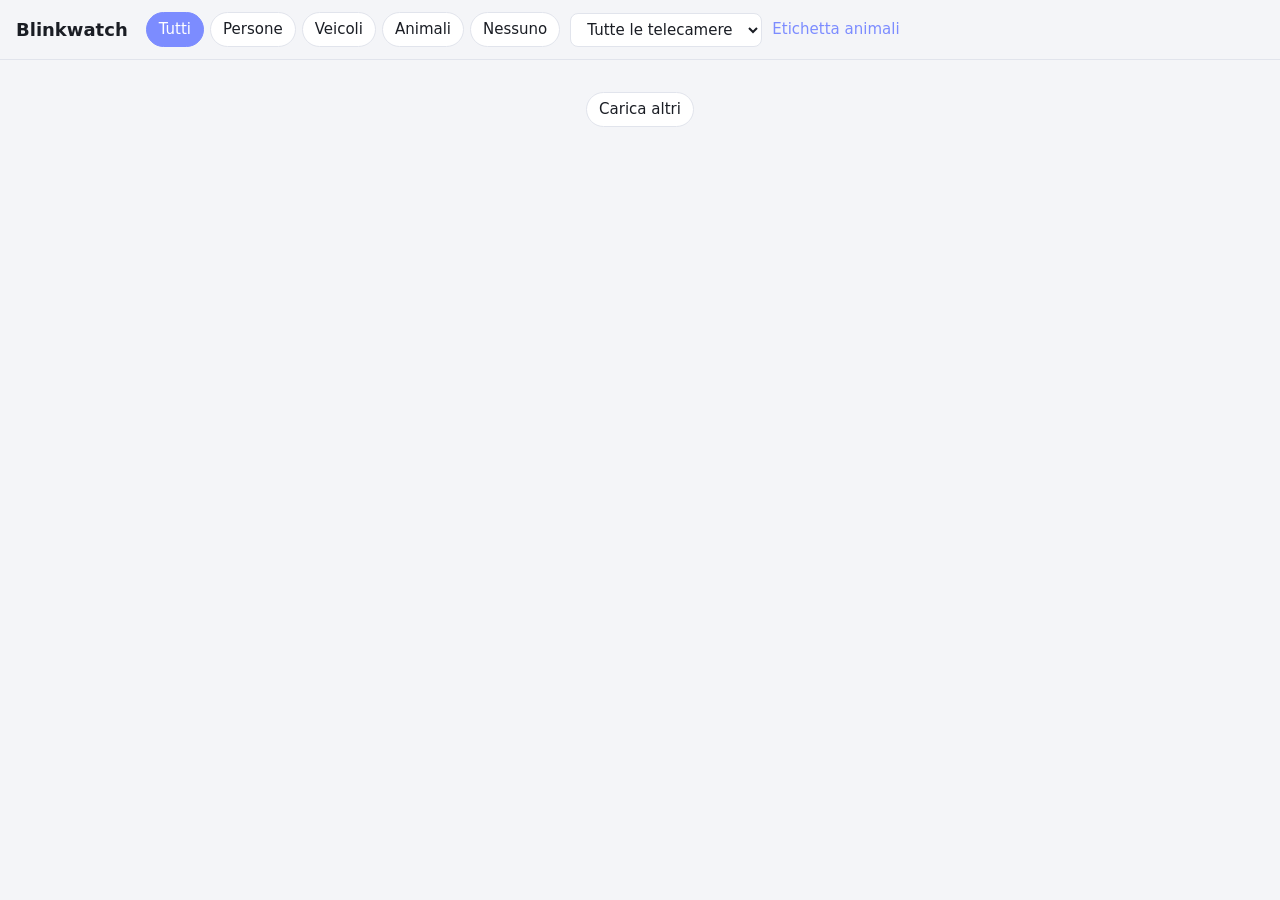
==== blinkwatch/index.html @ c50832ca "Classificazione automatica clip Blink con riconoscimento persone e gatti **Problemi risolti:** - Le " ====
<!doctype html>
<html lang="it">
<head>
<meta charset="utf-8">
<meta name="viewport" content="width=device-width, initial-scale=1">
<title>Blinkwatch</title>
<style>
  :root { --bg:#0f1115; --card:#181b22; --text:#e8eaf0; --muted:#8b92a3; --line:#262a34;
          --persona:#e5484d; --veicolo:#3e8cf4; --animale:#30a46c; --none:#555c6b; --accent:#7c8cff; }
  @media (prefers-color-scheme: light) {
    :root { --bg:#f4f5f8; --card:#fff; --text:#1a1d24; --muted:#697085; --line:#e1e4ec; }
  }
  * { box-sizing:border-box; }
  body { margin:0; background:var(--bg); color:var(--text); font:15px/1.4 system-ui,sans-serif; }
  header { position:sticky; top:0; z-index:5; background:var(--bg); border-bottom:1px solid var(--line);
           padding:12px 16px; display:flex; flex-wrap:wrap; gap:10px; align-items:center; }
  h1 { font-size:18px; margin:0 8px 0 0; }
  .chips { display:flex; flex-wrap:wrap; gap:6px; }
  button.chip, select { background:var(--card); color:var(--text); border:1px solid var(--line);
           border-radius:999px; padding:6px 12px; font:inherit; cursor:pointer; }
  button.chip.active { background:var(--accent); border-color:var(--accent); color:#fff; }
  select { border-radius:8px; }
  #stat { color:var(--muted); margin-left:auto; font-size:13px; }
  main { display:grid; grid-template-columns:repeat(auto-fill,minmax(300px,1fr)); gap:14px; padding:16px; }
  .card { background:var(--card); border:1px solid var(--line); border-radius:12px; overflow:hidden; }
  video, .thumb { width:100%; display:block; background:#000; aspect-ratio:16/9; }
  .thumb { object-fit:cover; }
  .gone { color:var(--muted); font-size:12px; }
  .meta { padding:10px 12px; display:flex; flex-direction:column; gap:6px; }
  .row { display:flex; justify-content:space-between; gap:8px; font-size:13px; color:var(--muted); }
  .cam { color:var(--text); font-weight:600; }
  .badges { display:flex; flex-wrap:wrap; gap:6px; }
  .badge { font-size:12px; font-weight:600; color:#fff; border-radius:6px; padding:2px 8px; }
  .badge.persona { background:var(--persona); } .badge.veicolo { background:var(--veicolo); }
  .badge.animale { background:var(--animale); } .badge.none { background:var(--none); }
  .badge.error, .badge.downloaded { background:#b7791f; }
  #more { display:block; margin:0 auto 32px; }
  #empty { text-align:center; color:var(--muted); padding:48px 16px; }
  @media (max-width:520px) { header { padding:10px 12px; } main { padding:12px; grid-template-columns:1fr; } }
</style>
</head>
<body>
<header>
  <h1>Blinkwatch</h1>
  <div class="chips" id="cats"></div>
  <select id="cam"><option value="">Tutte le telecamere</option></select>
  <a href="/label" style="color:var(--accent);text-decoration:none">Etichetta animali</a>
  <span id="stat"></span>
</header>
<main id="grid"></main>
<div id="empty" hidden>Nessun evento con questi filtri.</div>
<button class="chip" id="more" hidden>Carica altri</button>
<script>
const CATS = [["", "Tutti"], ["persona", "Persone"], ["veicolo", "Veicoli"], ["animale", "Animali"], ["nessuna", "Nessuno"]];
let category = "", camera = "", before = "", loading = false;
const $ = id => document.getElementById(id);

CATS.forEach(([val, label]) => {
  const b = document.createElement("button");
  b.className = "chip" + (val === category ? " active" : ""); b.textContent = label;
  b.onclick = () => { category = val; document.querySelectorAll("#cats .chip").forEach(c => c.classList.toggle("active", c === b)); reset(); };
  $("cats").appendChild(b);
});
$("cam").onchange = e => { camera = e.target.value; reset(); };
$("more").onclick = () => load();

function reset() { $("grid").innerHTML = ""; before = ""; load(); }

function fmt(iso) {
  return new Date(iso).toLocaleString("it-IT", { day:"2-digit", month:"short", hour:"2-digit", minute:"2-digit", second:"2-digit" });
}

function card(e) {
  const el = document.createElement("div"); el.className = "card";
  const badges = e.categories.length
    ? e.categories.map(c => `<span class="badge ${c}">${c}</span>`).join("")
    : `<span class="badge ${e.status === "classified" ? "none" : e.status}">${e.status === "classified" ? "nessuno" : e.status}</span>`;
  const det = Object.entries(e.details).map(([k, v]) => `${k} ${Math.round(v * 100)}%`).join(" · ");
  const id = encodeURIComponent(e.id);
  const media = e.has_video
    ? `<video controls preload="none" poster="/thumb/${id}" src="/video/${id}"></video>`
    : `<img class="thumb" loading="lazy" alt="" src="/thumb/${id}" onerror="this.style.visibility='hidden'">`;
  el.innerHTML = `${media}
    <div class="meta"><div class="row"><span class="cam"></span><span>${fmt(e.created_at)}</span></div>
    <div class="badges">${badges}</div><div class="row"><span>${det}</span>${e.has_video ? "" : '<span class="gone">video eliminato</span>'}</div></div>`;
  el.querySelector(".cam").textContent = e.camera;
  return el;
}

async function load() {
  if (loading) return; loading = true;
  const q = new URLSearchParams({ category, camera, before, limit: 30 });
  const data = await (await fetch("/api/events?" + q)).json();
  if (!$("cam").dataset.filled || $("cam").options.length - 1 !== data.cameras.length) {
    const cur = $("cam").value;
    $("cam").innerHTML = '<option value="">Tutte le telecamere</option>' +
      data.cameras.map(c => `<option value="${c.replace(/"/g, "&quot;")}">${c.trim()}</option>`).join("");
    $("cam").value = cur; $("cam").dataset.filled = 1;
  }
  data.events.forEach(e => $("grid").appendChild(card(e)));
  if (data.events.length) before = data.events[data.events.length - 1].created_at;
  $("more").hidden = data.events.length < 30;
  $("empty").hidden = $("grid").children.length > 0;
  $("stat").textContent = data.total_classified + " clip classificate";
  loading = false;
}
reset();
setInterval(() => { if (!before || $("grid").children.length <= 30) { /* auto-refresh only when at top */ if (scrollY < 50) reset(); } }, 60000);
</script>
</body>
</html>
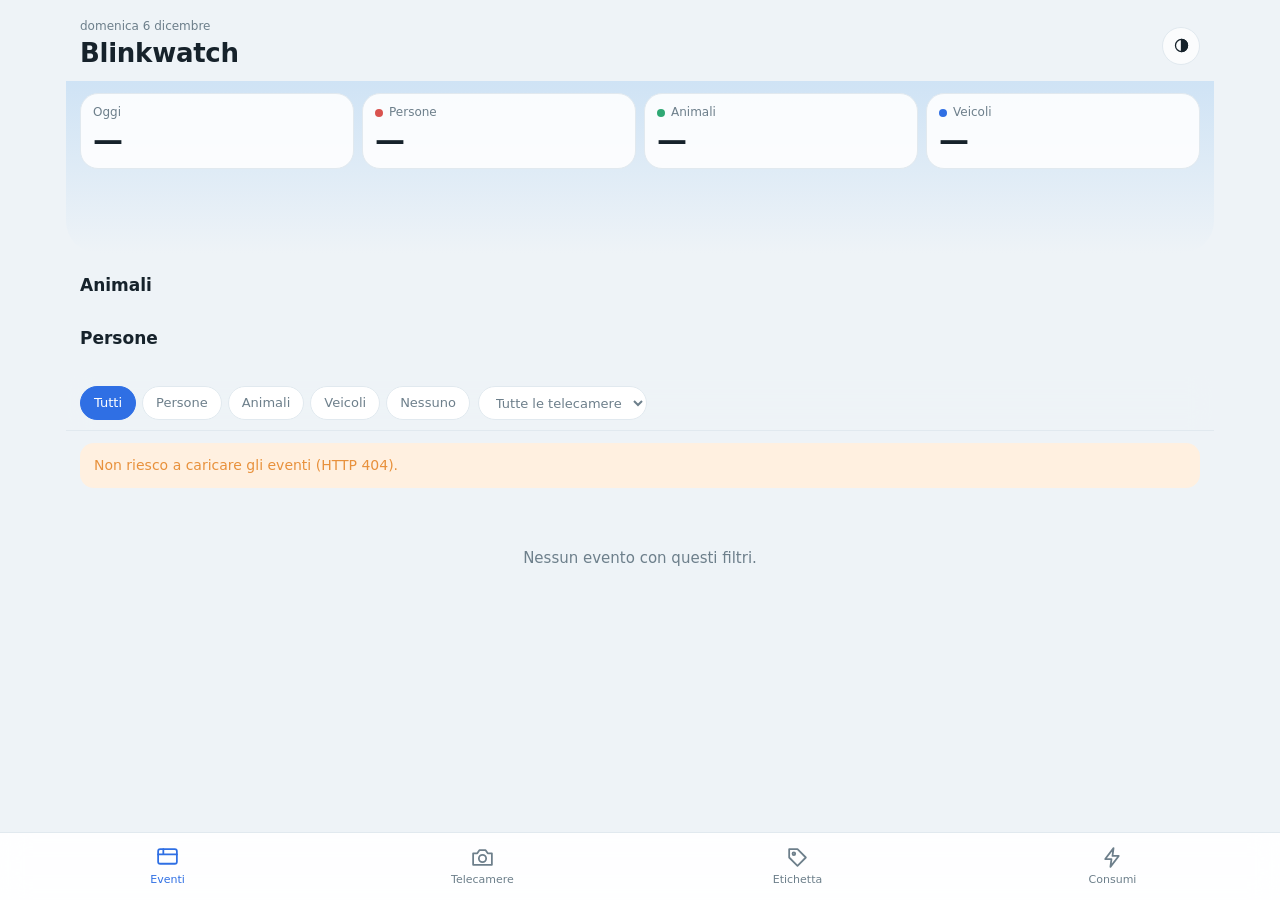
==== commit 8dd39fe5: "Redesign events page, add cameras status page - Events: daily summary, pets section with crops and s" ====
--- a/blinkwatch/index.html
+++ b/blinkwatch/index.html
@@ -2,110 +2,425 @@
 <html lang="it">
 <head>
 <meta charset="utf-8">
-<meta name="viewport" content="width=device-width, initial-scale=1">
+<meta name="viewport" content="width=device-width, initial-scale=1, viewport-fit=cover">
+<meta name="theme-color" content="#dfeaf3">
 <title>Blinkwatch</title>
 <style>
-  :root { --bg:#0f1115; --card:#181b22; --text:#e8eaf0; --muted:#8b92a3; --line:#262a34;
-          --persona:#e5484d; --veicolo:#3e8cf4; --animale:#30a46c; --none:#555c6b; --accent:#7c8cff; }
-  @media (prefers-color-scheme: light) {
-    :root { --bg:#f4f5f8; --card:#fff; --text:#1a1d24; --muted:#697085; --line:#e1e4ec; }
+  :root {
+    color-scheme: light;
+    --bg: #eef3f7; --surface: #fff; --surface-2: #f5f8fb; --ink: #16222b; --muted: #6d7f8b; --line: #e1e9ef;
+    --accent: #2f6fe4; --accent-soft: #e6eefc; --good: #2fa874; --good-soft: #e3f5ec; --warn: #e8913c; --warn-soft: #fff0e0; --bad: #d9534f; --bad-soft: #fde8e7;
+    --persona: #d9534f; --veicolo: #2f6fe4; --animale: #2fa874;
+    --sky-top: #cfe3f5; --sky-bot: #eef3f7; --shadow: 0 10px 30px rgba(30, 60, 90, .08); --radius: 20px;
   }
-  * { box-sizing:border-box; }
-  body { margin:0; background:var(--bg); color:var(--text); font:15px/1.4 system-ui,sans-serif; }
-  header { position:sticky; top:0; z-index:5; background:var(--bg); border-bottom:1px solid var(--line);
-           padding:12px 16px; display:flex; flex-wrap:wrap; gap:10px; align-items:center; }
-  h1 { font-size:18px; margin:0 8px 0 0; }
-  .chips { display:flex; flex-wrap:wrap; gap:6px; }
-  button.chip, select { background:var(--card); color:var(--text); border:1px solid var(--line);
-           border-radius:999px; padding:6px 12px; font:inherit; cursor:pointer; }
-  button.chip.active { background:var(--accent); border-color:var(--accent); color:#fff; }
-  select { border-radius:8px; }
-  #stat { color:var(--muted); margin-left:auto; font-size:13px; }
-  main { display:grid; grid-template-columns:repeat(auto-fill,minmax(300px,1fr)); gap:14px; padding:16px; }
-  .card { background:var(--card); border:1px solid var(--line); border-radius:12px; overflow:hidden; }
-  video, .thumb { width:100%; display:block; background:#000; aspect-ratio:16/9; }
-  .thumb { object-fit:cover; }
-  .gone { color:var(--muted); font-size:12px; }
-  .meta { padding:10px 12px; display:flex; flex-direction:column; gap:6px; }
-  .row { display:flex; justify-content:space-between; gap:8px; font-size:13px; color:var(--muted); }
-  .cam { color:var(--text); font-weight:600; }
-  .badges { display:flex; flex-wrap:wrap; gap:6px; }
-  .badge { font-size:12px; font-weight:600; color:#fff; border-radius:6px; padding:2px 8px; }
-  .badge.persona { background:var(--persona); } .badge.veicolo { background:var(--veicolo); }
-  .badge.animale { background:var(--animale); } .badge.none { background:var(--none); }
-  .badge.error, .badge.downloaded { background:#b7791f; }
-  #more { display:block; margin:0 auto 32px; }
-  #empty { text-align:center; color:var(--muted); padding:48px 16px; }
-  @media (max-width:520px) { header { padding:10px 12px; } main { padding:12px; grid-template-columns:1fr; } }
+  @media (prefers-color-scheme: dark) {
+    :root:not([data-theme="light"]) {
+      color-scheme: dark;
+      --bg: #0d1318; --surface: #161e25; --surface-2: #1c262f; --ink: #e8eef2; --muted: #8b9ba6; --line: #26323c;
+      --accent: #5b9bff; --accent-soft: #1b2b45; --good: #43d196; --good-soft: #14302a; --warn: #f3a65a; --warn-soft: #3a2a17; --bad: #ef7773; --bad-soft: #3a1d1d;
+      --persona: #ef7773; --veicolo: #5b9bff; --animale: #43d196;
+      --sky-top: #0a1626; --sky-bot: #0d1318; --shadow: 0 10px 30px rgba(0, 0, 0, .35);
+    }
+  }
+  :root[data-theme="dark"] {
+    color-scheme: dark;
+    --bg: #0d1318; --surface: #161e25; --surface-2: #1c262f; --ink: #e8eef2; --muted: #8b9ba6; --line: #26323c;
+    --accent: #5b9bff; --accent-soft: #1b2b45; --good: #43d196; --good-soft: #14302a; --warn: #f3a65a; --warn-soft: #3a2a17; --bad: #ef7773; --bad-soft: #3a1d1d;
+    --persona: #ef7773; --veicolo: #5b9bff; --animale: #43d196;
+    --sky-top: #0a1626; --sky-bot: #0d1318; --shadow: 0 10px 30px rgba(0, 0, 0, .35);
+  }
+  * { box-sizing: border-box; }
+  html { scroll-behavior: smooth; }
+  body { margin: 0; min-width: 320px; color: var(--ink); background: var(--bg); padding-bottom: calc(86px + env(safe-area-inset-bottom));
+    font: 15px/1.45 system-ui, "Segoe UI", Roboto, sans-serif; -webkit-font-smoothing: antialiased; }
+  button, select { font: inherit; color: inherit; }
+  button { cursor: pointer; -webkit-tap-highlight-color: transparent; }
+  :focus-visible { outline: 3px solid var(--accent); outline-offset: 2px; }
+  h1, h2, h3, p { margin: 0; }
+  .shell { width: min(100% - 28px, 1120px); margin: 0 auto; }
+  [hidden] { display: none !important; }
+
+  .topbar { display: flex; align-items: center; justify-content: space-between; gap: 10px; padding: 18px 0 8px; }
+  .eyebrow { font-size: 12px; color: var(--muted); }
+  .topbar h1 { font-size: 26px; font-weight: 700; letter-spacing: -.01em; }
+  .toolbar { display: flex; align-items: center; gap: 8px; }
+  .pill { display: inline-flex; align-items: center; gap: 6px; min-height: 38px; padding: 0 12px; border-radius: 999px; border: 1px solid var(--line);
+    background: color-mix(in srgb, var(--surface) 80%, transparent); font-size: 13px; text-decoration: none; color: var(--ink); }
+  .pill svg { width: 17px; height: 17px; }
+  .icon-btn { width: 38px; padding: 0; justify-content: center; }
+
+  .hero { margin: 0 -14px; padding: 4px 14px 18px; background: linear-gradient(180deg, var(--sky-top), var(--sky-bot)); border-radius: 0 0 32px 32px; }
+  .stats { display: grid; grid-template-columns: repeat(4, minmax(0, 1fr)); gap: 8px; margin-top: 8px; }
+  .stat { background: color-mix(in srgb, var(--surface) 88%, transparent); border: 1px solid var(--line); border-radius: 18px; padding: 10px 12px; }
+  .stat span { font-size: 12px; color: var(--muted); display: flex; align-items: center; gap: 6px; }
+  .stat i { width: 8px; height: 8px; border-radius: 50%; display: inline-block; }
+  .stat b { display: block; font-size: clamp(22px, 6vw, 30px); letter-spacing: -.02em; line-height: 1.15; margin-top: 2px; }
+  .week { display: flex; align-items: end; gap: 6px; height: 54px; margin-top: 12px; }
+  .week div { flex: 1; display: flex; flex-direction: column; justify-content: end; align-items: center; height: 100%; font-size: 10px; color: var(--muted); gap: 3px; }
+  .week i { width: 100%; border-radius: 5px 5px 2px 2px; background: color-mix(in srgb, var(--accent) 45%, transparent); min-height: 3px; }
+  .week div.today i { background: var(--accent); }
+
+  h2.sec { font-size: 17px; font-weight: 700; margin: 20px 0 8px; }
+  .seen { display: flex; gap: 10px; overflow-x: auto; padding: 2px 2px 8px; scrollbar-width: none; }
+  .seen::-webkit-scrollbar { display: none; }
+  .who { flex: none; display: flex; align-items: center; gap: 10px; padding: 8px 14px 8px 8px; border-radius: 999px; border: 1px solid var(--line); background: var(--surface); box-shadow: var(--shadow); text-align: left; }
+  .who[aria-pressed="true"] { border-color: var(--accent); background: var(--accent-soft); }
+  .avatar { width: 38px; height: 38px; border-radius: 50%; display: grid; place-items: center; font-weight: 700; color: #fff; flex: none; }
+  .who b { display: block; font-size: 14px; line-height: 1.2; } .who small { color: var(--muted); font-size: 12px; white-space: nowrap; }
+
+  .camalert { display: flex; align-items: center; gap: 10px; margin-top: 16px; padding: 11px 14px; border-radius: 16px; background: var(--bad-soft); color: var(--bad); text-decoration: none; font-size: 14px; font-weight: 600; }
+  .camalert span { color: var(--ink); font-weight: 400; opacity: .8; font-size: 13px; }
+  .pets { display: grid; grid-template-columns: repeat(auto-fill, minmax(150px, 1fr)); gap: 10px; }
+  .pet { display: block; text-align: left; padding: 12px; border-radius: 20px; border: 1px solid var(--line); background: var(--surface); box-shadow: var(--shadow); }
+  .pet[aria-pressed="true"] { border-color: var(--accent); background: var(--accent-soft); }
+  .pet.away { opacity: .7; }
+  .pet .top { display: flex; align-items: center; gap: 10px; }
+  .pet .pic { width: 54px; height: 54px; border-radius: 50%; background: var(--surface-2); flex: none; display: grid; place-items: center; font-weight: 700; font-size: 20px; color: #fff; position: relative; }
+  .pet .pic img { position: absolute; inset: 0; width: 100%; height: 100%; border-radius: 50%; object-fit: cover; }  /* crops are tall: fill the circle, cropped */
+  .pet .pic i { position: absolute; right: -1px; bottom: -1px; width: 14px; height: 14px; border-radius: 50%; border: 2px solid var(--surface); background: var(--muted); }
+  .pet .pic i.now { background: var(--good); } .pet .pic i.today { background: var(--warn); }
+  .pet b { display: block; font-size: 16px; line-height: 1.2; } .pet small { color: var(--muted); font-size: 12px; display: block; }
+  .pet .where { margin-top: 8px; font-size: 12px; color: var(--muted); min-height: 32px; }
+  .pet .where b { display: inline; font-size: 12px; color: var(--ink); }
+  .pet .mini { display: flex; align-items: end; gap: 3px; height: 22px; margin-top: 6px; }
+  .pet .mini i { flex: 1; border-radius: 2px; background: color-mix(in srgb, var(--animale) 50%, transparent); min-height: 2px; }
+  .pet .mini i:last-child { background: var(--animale); }
+  .filters { position: sticky; top: 0; z-index: 6; margin: 8px -14px 0; padding: 10px 14px; display: flex; flex-wrap: wrap; gap: 8px; align-items: center;
+    background: color-mix(in srgb, var(--bg) 92%, transparent); backdrop-filter: blur(12px); border-bottom: 1px solid var(--line); }
+  .chips { display: flex; gap: 6px; overflow-x: auto; scrollbar-width: none; }
+  .chips::-webkit-scrollbar { display: none; }
+  .chip { flex: none; min-height: 34px; padding: 0 13px; border-radius: 999px; border: 1px solid var(--line); background: var(--surface); font-size: 13px; color: var(--muted); }
+  .chip[aria-pressed="true"] { background: var(--accent); border-color: var(--accent); color: #fff; }
+  select.chip { padding-right: 8px; max-width: 170px; }
+  .total { margin-left: auto; font-size: 12px; color: var(--muted); }
+
+  .day { display: flex; align-items: baseline; justify-content: space-between; margin: 22px 2px 10px; }
+  .day h3 { font-size: 16px; font-weight: 700; text-transform: capitalize; } .day span { font-size: 12px; color: var(--muted); }
+  .grid { display: grid; grid-template-columns: repeat(auto-fill, minmax(260px, 1fr)); gap: 12px; }
+  .card { background: var(--surface); border: 1px solid var(--line); border-radius: var(--radius); overflow: hidden; box-shadow: var(--shadow); padding: 0; text-align: left; display: block; width: 100%; }
+  .card:hover { border-color: var(--accent); }
+  .media { position: relative; aspect-ratio: 16 / 9; background: #0b0f13; }
+  .media img { width: 100%; height: 100%; object-fit: cover; display: block; }
+  .media .time { position: absolute; left: 8px; bottom: 8px; background: rgba(0, 0, 0, .62); color: #fff; font-size: 12px; padding: 2px 8px; border-radius: 8px; }
+  .media .play { position: absolute; right: 8px; bottom: 8px; width: 30px; height: 30px; border-radius: 50%; background: rgba(0, 0, 0, .62); display: grid; place-items: center; }
+  .media .play svg { width: 14px; height: 14px; fill: #fff; }
+  .media .gone { position: absolute; inset: 0; display: grid; place-items: center; color: #8a97a0; font-size: 12px; }
+  .bar { position: absolute; left: 0; right: 0; top: 0; height: 4px; display: flex; }
+  .bar i { flex: 1; } .bar .persona { background: var(--persona); } .bar .veicolo { background: var(--veicolo); } .bar .animale { background: var(--animale); }
+  .meta { padding: 10px 12px 12px; }
+  .meta .row { display: flex; justify-content: space-between; gap: 8px; font-size: 13px; color: var(--muted); }
+  .meta .cam { color: var(--ink); font-weight: 600; white-space: nowrap; overflow: hidden; text-overflow: ellipsis; }
+  .badges { display: flex; flex-wrap: wrap; gap: 5px; margin-top: 7px; min-height: 24px; }
+  .badge { font-size: 12px; font-weight: 600; border-radius: 999px; padding: 2px 9px; background: var(--surface-2); color: var(--muted); border: 1px solid var(--line); }
+  .badge.persona { background: var(--bad-soft); color: var(--persona); border-color: transparent; }
+  .badge.veicolo { background: var(--accent-soft); color: var(--veicolo); border-color: transparent; }
+  .badge.animale { background: var(--good-soft); color: var(--animale); border-color: transparent; }
+  .badge.id-known { background: transparent; color: var(--ink); border-color: var(--accent); }
+  .badge.id-unknown { background: var(--bad); color: #fff; border-color: transparent; }
+  .badge.id-uncertain { background: transparent; border-style: dashed; }
+  .badge.error, .badge.downloaded { background: var(--warn-soft); color: var(--warn); border-color: transparent; }
+
+  .skeleton { height: 220px; border-radius: var(--radius); background: linear-gradient(90deg, var(--surface) 25%, var(--surface-2) 50%, var(--surface) 75%); background-size: 200% 100%; animation: sh 1.4s infinite; border: 1px solid var(--line); }
+  @keyframes sh { to { background-position: -200% 0; } }
+  .empty { text-align: center; color: var(--muted); padding: 48px 16px; }
+  .more { display: block; margin: 22px auto 0; min-height: 42px; padding: 0 22px; }
+  .newpill { position: fixed; left: 50%; transform: translateX(-50%); top: 14px; z-index: 20; background: var(--accent); color: #fff; border: 0; border-radius: 999px; padding: 9px 18px; font-weight: 600; box-shadow: var(--shadow); }
+  .err { margin: 12px 0; padding: 12px 14px; border-radius: 14px; background: var(--warn-soft); color: var(--warn); font-size: 14px; }
+
+  /* viewer */
+  .viewer { position: fixed; inset: 0; z-index: 30; background: rgba(5, 9, 12, .86); display: flex; align-items: center; justify-content: center; padding: 16px; }
+  .vbox { width: min(100%, 880px); max-height: 100%; overflow: auto; background: var(--surface); border-radius: 24px; border: 1px solid var(--line); }
+  .vmedia { background: #000; aspect-ratio: 16 / 9; }
+  .vmedia video, .vmedia img { width: 100%; height: 100%; object-fit: contain; display: block; }
+  .vinfo { padding: 14px 16px 16px; }
+  .vinfo h3 { font-size: 18px; } .vinfo .when { color: var(--muted); font-size: 13px; margin-top: 2px; }
+  .vdet { display: flex; flex-wrap: wrap; gap: 6px 14px; margin-top: 10px; font-size: 13px; color: var(--muted); }
+  .vdet b { color: var(--ink); }
+  .vnav { display: flex; justify-content: space-between; gap: 8px; margin-top: 14px; }
+  .vnav .chip { min-height: 40px; padding: 0 18px; }
+
+  .bottom-nav { position: fixed; left: 0; right: 0; bottom: 0; z-index: 10; display: flex; justify-content: space-around; padding: 8px 10px calc(8px + env(safe-area-inset-bottom));
+    background: color-mix(in srgb, var(--surface) 92%, transparent); backdrop-filter: blur(14px); border-top: 1px solid var(--line); }
+  .nav { flex: 1; max-width: 130px; display: flex; flex-direction: column; align-items: center; gap: 2px; color: var(--muted); font-size: 11px; padding: 4px; text-decoration: none; }
+  .nav svg { width: 25px; height: 25px; } .nav.active { color: var(--accent); }
+  @media (max-width: 560px) { .stats { gap: 6px; } .stat { padding: 9px 10px; } .grid { grid-template-columns: 1fr; } .viewer { padding: 0; align-items: flex-end; } .vbox { border-radius: 24px 24px 0 0; } }
+  @media (prefers-reduced-motion: reduce) { .skeleton { animation: none; } html { scroll-behavior: auto; } }
 </style>
 </head>
 <body>
-<header>
-  <h1>Blinkwatch</h1>
-  <div class="chips" id="cats"></div>
-  <select id="cam"><option value="">Tutte le telecamere</option></select>
-  <a href="/label" style="color:var(--accent);text-decoration:none">Etichetta animali</a>
-  <span id="stat"></span>
-</header>
-<main id="grid"></main>
-<div id="empty" hidden>Nessun evento con questi filtri.</div>
-<button class="chip" id="more" hidden>Carica altri</button>
+<div class="shell">
+  <header class="topbar">
+    <div><p class="eyebrow" id="today-label">Telecamere di casa</p><h1>Blinkwatch</h1></div>
+    <div class="toolbar">
+      <button class="pill icon-btn" id="theme" type="button" aria-label="Cambia tema"><svg viewBox="0 0 24 24" fill="none" stroke="currentColor" stroke-width="1.8" stroke-linecap="round" stroke-linejoin="round" id="theme-icon"></svg></button>
+    </div>
+  </header>
+  <div class="hero">
+    <div class="stats" id="stats" aria-label="Eventi di oggi">
+      <div class="stat"><span>Oggi</span><b id="s-total">—</b></div>
+      <div class="stat"><span><i style="background:var(--persona)"></i>Persone</span><b id="s-person">—</b></div>
+      <div class="stat"><span><i style="background:var(--animale)"></i>Animali</span><b id="s-animal">—</b></div>
+      <div class="stat"><span><i style="background:var(--veicolo)"></i>Veicoli</span><b id="s-vehicle">—</b></div>
+    </div>
+    <div class="week" id="week" aria-label="Eventi degli ultimi 7 giorni"></div>
+  </div>
+
+  <a class="camalert" id="cam-alert" href="/cameras" hidden></a>
+  <h2 class="sec">Animali</h2>
+  <div class="pets" id="pets" aria-live="polite"></div>
+  <h2 class="sec">Persone</h2>
+  <div class="seen" id="seen"></div>
+
+  <div class="filters" id="filters">
+    <div class="chips" id="cats" role="group" aria-label="Categoria"></div>
+    <select class="chip" id="cam" aria-label="Telecamera"><option value="">Tutte le telecamere</option></select>
+    <button class="chip" id="who-chip" type="button" aria-pressed="true" hidden></button>
+    <span class="total" id="total"></span>
+  </div>
+  <div id="error" class="err" hidden role="alert"></div>
+  <main id="feed"></main>
+  <div class="empty" id="empty" hidden>Nessun evento con questi filtri.</div>
+  <button class="chip more" id="more" type="button" hidden>Carica altri</button>
+</div>
+<button class="newpill" id="newpill" type="button" hidden></button>
+
+<div class="viewer" id="viewer" hidden role="dialog" aria-modal="true" aria-label="Dettaglio evento">
+  <div class="vbox" id="vbox"></div>
+</div>
+
+<nav class="bottom-nav" aria-label="Navigazione principale">
+  <a class="nav active" href="/" aria-current="page"><svg viewBox="0 0 24 24" fill="none" stroke="currentColor" stroke-width="1.7" stroke-linecap="round" stroke-linejoin="round"><rect x="3" y="4" width="18" height="14" rx="2"/><path d="M3 9h18M8 4v5"/></svg><span>Eventi</span></a>
+  <a class="nav" href="/cameras"><svg viewBox="0 0 24 24" fill="none" stroke="currentColor" stroke-width="1.7" stroke-linecap="round" stroke-linejoin="round"><path d="M3 8h4l2-3h6l2 3h4v11H3z"/><circle cx="12" cy="13" r="3.5"/></svg><span>Telecamere</span></a>
+  <a class="nav" href="/label"><svg viewBox="0 0 24 24" fill="none" stroke="currentColor" stroke-width="1.7" stroke-linecap="round" stroke-linejoin="round"><path d="M20 12 12 20 4 12V4h8z"/><circle cx="8.5" cy="8.5" r="1.3"/></svg><span>Etichetta</span></a>
+  <a class="nav" href="/power"><svg viewBox="0 0 24 24" fill="none" stroke="currentColor" stroke-width="1.7" stroke-linecap="round" stroke-linejoin="round"><path d="M13 3 5 13.5h6L10 21l8-10.5h-6z"/></svg><span>Consumi</span></a>
+</nav>
+
 <script>
-const CATS = [["", "Tutti"], ["persona", "Persone"], ["veicolo", "Veicoli"], ["animale", "Animali"], ["nessuna", "Nessuno"]];
-let category = "", camera = "", before = "", loading = false;
+'use strict';
 const $ = id => document.getElementById(id);
-
+const CATS = [['', 'Tutti'], ['persona', 'Persone'], ['animale', 'Animali'], ['veicolo', 'Veicoli'], ['nessuna', 'Nessuno']];
+const CAT_LABEL = { persona: 'persona', animale: 'animale', veicolo: 'veicolo' };
+const PAGE = 30;
+const URLQ = new URLSearchParams(location.search);
+const S = { items: [], category: '', camera: URLQ.get('camera') || '', who: URLQ.get('who') || '', loading: false, done: false, pending: [], summary: null, open: -1 };
+const store = {
+  get(k, d) { try { const v = localStorage.getItem(k); return v === null ? d : v; } catch (_) { return d; } },
+  set(k, v) { try { localStorage.setItem(k, v); } catch (_) {} },
+};
+const esc = v => String(v ?? '').replace(/[&<>"']/g, c => ({ '&': '&amp;', '<': '&lt;', '>': '&gt;', '"': '&quot;', "'": '&#39;' }[c]));
+const api = async path => { const r = await fetch(path, { cache: 'no-store' }); if (!r.ok) throw new Error('HTTP ' + r.status); return r.json(); };
+const hue = name => { let h = 0; for (const ch of name) h = (h * 31 + ch.codePointAt(0)) % 360; return h; };
+
+/* ---------- theme (same key as /power) ---------- */
+const THEMES = ['auto', 'light', 'dark'];
+const THEME_ICON = {
+  auto: '<circle cx="12" cy="12" r="8.5"/><path d="M12 3.5a8.5 8.5 0 0 1 0 17z" fill="currentColor"/>',
+  light: '<circle cx="12" cy="12" r="4"/><path d="M12 2.5v2.2M12 19.3v2.2M2.5 12h2.2M19.3 12h2.2M5.3 5.3l1.6 1.6M17.1 17.1l1.6 1.6M5.3 18.7l1.6-1.6M17.1 6.9l1.6-1.6"/>',
+  dark: '<path d="M20 14.5A8.5 8.5 0 0 1 9.5 4 8.5 8.5 0 1 0 20 14.5z"/>',
+};
+function applyTheme(t) {
+  if (!THEMES.includes(t)) t = 'auto';
+  const root = document.documentElement;
+  if (t === 'auto') root.removeAttribute('data-theme'); else root.setAttribute('data-theme', t);
+  $('theme-icon').innerHTML = THEME_ICON[t];
+  const dark = t === 'dark' || (t === 'auto' && matchMedia('(prefers-color-scheme: dark)').matches);
+  document.querySelector('meta[name=theme-color]').content = dark ? '#0a1626' : '#cfe3f5';
+}
+$('theme').onclick = () => { const n = THEMES[(THEMES.indexOf(store.get('theme', 'auto')) + 1) % 3]; store.set('theme', n); applyTheme(n); };
+applyTheme(store.get('theme', 'auto'));
+
+/* ---------- time ---------- */
+const day0 = d => { const x = new Date(d); x.setHours(0, 0, 0, 0); return x; };
+function dayLabel(iso) {
+  const d = day0(iso), t = day0(new Date()), diff = Math.round((t - d) / 86400000);
+  if (diff === 0) return 'Oggi'; if (diff === 1) return 'Ieri';
+  return d.toLocaleDateString('it-IT', { weekday: 'long', day: 'numeric', month: 'long' });
+}
+const hhmm = iso => new Date(iso).toLocaleTimeString('it-IT', { hour: '2-digit', minute: '2-digit' });
+function ago(iso) {
+  const s = (Date.now() - new Date(iso)) / 1000;
+  return s < 90 ? 'adesso' : s < 5400 ? `${Math.round(s / 60)} min fa` : s < 129600 ? `${Math.round(s / 3600)} h fa` : `${Math.round(s / 86400)} giorni fa`;
+}
+
+/* ---------- summary ---------- */
+async function loadSummary() {
+  const start = day0(new Date()); start.setDate(start.getDate() - 6);
+  try {
+    const r = await api('/api/summary?days=7&since=' + encodeURIComponent(start.toISOString()));
+    S.summary = r;
+    const t = r.days[6];
+    $('s-total').textContent = t.total; $('s-person').textContent = t.person; $('s-animal').textContent = t.animal; $('s-vehicle').textContent = t.vehicle;
+    const max = Math.max(1, ...r.days.map(d => d.total));
+    $('week').innerHTML = r.days.map((d, i) => {
+      const date = new Date(start); date.setDate(date.getDate() + i);
+      return `<div class="${i === 6 ? 'today' : ''}" title="${d.total} eventi"><i style="height:${Math.max(3, d.total / max * 34)}px"></i>${date.toLocaleDateString('it-IT', { weekday: 'narrow' })}</div>`;
+    }).join('');
+    const people = r.seen.filter(w => w.kind !== 'animale');
+    $('seen').innerHTML = people.length ? people.map(w =>
+      `<button class="who" type="button" data-who="${esc(w.name)}" aria-pressed="${S.who === w.name}"><span class="avatar" style="background:hsl(${hue(w.name)} 55% 48%)">${esc(w.name[0].toUpperCase())}</span>
+        <span><b>${esc(w.name)}</b><small>${ago(w.at)} · ${esc(w.camera)}</small></span></button>`).join('') : '<p class="eyebrow">Nessuno riconosciuto negli ultimi 7 giorni.</p>';
+  } catch (e) { $('seen').innerHTML = ''; }
+}
+document.addEventListener('click', e => { const b = e.target.closest('.who, .pet'); if (b) setWho(S.who === b.dataset.who ? '' : b.dataset.who); });
+
+async function loadPets() {
+  try {
+    const r = await api('/api/animals?tz=' + (-new Date().getTimezoneOffset()));
+    const dow = i => { const d = new Date(); d.setDate(d.getDate() - 6 + i); return d.toLocaleDateString('it-IT', { weekday: 'short' }); };
+    $('pets').innerHTML = r.animals.map(a => {
+      const secs = a.last_at ? (Date.now() - new Date(a.last_at)) / 1000 : null;
+      const away = secs === null || secs > 86400;
+      const dot = secs !== null && secs < 3600 ? 'now' : secs !== null && secs < 86400 ? 'today' : '';
+      const max = Math.max(1, ...a.days);
+      const top = Object.entries(a.where).sort((x, y) => y[1] - x[1])[0];
+      const pic = a.crop_id ? `<img alt="" src="/crop/${a.crop_id}" loading="lazy">` : esc(a.name[0].toUpperCase());
+      return `<button class="pet ${away ? 'away' : ''}" type="button" data-who="${esc(a.name)}" aria-pressed="${S.who === a.name}">
+        <span class="top"><span class="pic" style="${a.crop_id ? '' : `background:hsl(${hue(a.name)} 55% 48%)`}">${pic}<i class="${dot}"></i></span>
+        <span><b>${esc(a.name)}</b><small>${secs === null ? 'mai visto' : (secs < 90 ? 'adesso' : ago(a.last_at))}</small></span></span>
+        <span class="where">${a.last_at ? `${esc(a.camera.replace(/^Telecamera\s+/i, ''))}<br><b>${a.today}</b> oggi · <b>${a.week}</b> in 7 gg` : 'Nessun avvistamento'}</span>
+        <span class="mini" title="Avvistamenti degli ultimi 7 giorni">${a.days.map((n, i) => `<i title="${dow(i)}: ${n}" style="height:${Math.max(2, n / max * 22)}px"></i>`).join('')}</span></button>`;
+    }).join('');
+  } catch (_) { $('pets').innerHTML = ''; }
+}
+async function loadCameraAlert() {
+  try {
+    const r = await api('/api/cameras?tz=' + (-new Date().getTimezoneOffset()));
+    const bad = r.cameras.filter(c => c.state === 'stalled');
+    const el = $('cam-alert');
+    el.hidden = !bad.length;
+    el.innerHTML = bad.length ? `<span style="font-size:18px">!</span><div>${bad.map(c => esc(c.camera.replace(/^Telecamera\s+/i, ''))).join(', ')} ${bad.length > 1 ? 'non registrano' : 'non registra'} da ${bad.map(c => c.age_s < 172800 ? Math.round(c.age_s / 3600) + ' h' : Math.round(c.age_s / 86400) + ' giorni').join(' / ')}<br><span>Tocca per lo stato delle telecamere</span></div>` : '';
+  } catch (_) {}
+}
+function setWho(name) {
+  S.who = name;
+  $('who-chip').hidden = !name; $('who-chip').textContent = name ? `${name} ✕` : '';
+  document.querySelectorAll('.who, .pet').forEach(b => b.setAttribute('aria-pressed', b.dataset.who === name));
+  reset();
+}
+$('who-chip').onclick = () => setWho('');
+
+/* ---------- filters ---------- */
 CATS.forEach(([val, label]) => {
-  const b = document.createElement("button");
-  b.className = "chip" + (val === category ? " active" : ""); b.textContent = label;
-  b.onclick = () => { category = val; document.querySelectorAll("#cats .chip").forEach(c => c.classList.toggle("active", c === b)); reset(); };
-  $("cats").appendChild(b);
+  const b = document.createElement('button');
+  b.className = 'chip'; b.type = 'button'; b.textContent = label; b.dataset.cat = val; b.setAttribute('aria-pressed', val === S.category);
+  b.onclick = () => { S.category = val; document.querySelectorAll('#cats .chip').forEach(c => c.setAttribute('aria-pressed', c === b)); reset(); };
+  $('cats').appendChild(b);
 });
-$("cam").onchange = e => { camera = e.target.value; reset(); };
-$("more").onclick = () => load();
-
-function reset() { $("grid").innerHTML = ""; before = ""; load(); }
-
-function fmt(iso) {
-  return new Date(iso).toLocaleString("it-IT", { day:"2-digit", month:"short", hour:"2-digit", minute:"2-digit", second:"2-digit" });
-}
-
-function card(e) {
-  const el = document.createElement("div"); el.className = "card";
-  const badges = e.categories.length
-    ? e.categories.map(c => `<span class="badge ${c}">${c}</span>`).join("")
-    : `<span class="badge ${e.status === "classified" ? "none" : e.status}">${e.status === "classified" ? "nessuno" : e.status}</span>`;
-  const det = Object.entries(e.details).map(([k, v]) => `${k} ${Math.round(v * 100)}%`).join(" · ");
+$('cam').onchange = e => { S.camera = e.target.value; reset(); };
+$('more').onclick = () => load();
+
+/* ---------- feed ---------- */
+function badgesOf(e) {
+  const cats = e.categories.length ? e.categories.map(c => `<span class="badge ${c}">${CAT_LABEL[c] || c}</span>`).join('')
+    : `<span class="badge ${e.status === 'classified' ? '' : e.status}">${e.status === 'classified' ? 'nessuno' : esc(e.status)}</span>`;
+  const who = (e.identities || []).map(i => {
+    const pct = i.state === 'known' ? ` ${Math.round(i.conf * 100)}%` : '';
+    const icon = i.kind === 'animale' ? '🐾' : '👤';
+    return `<span class="badge id-${esc(i.state)}">${icon} ${esc(i.state === 'uncertain' ? i.name + ' ?' : i.name)}${pct}</span>`;
+  }).join('');
+  return cats + who;
+}
+function cardHtml(e, idx) {
   const id = encodeURIComponent(e.id);
-  const media = e.has_video
-    ? `<video controls preload="none" poster="/thumb/${id}" src="/video/${id}"></video>`
-    : `<img class="thumb" loading="lazy" alt="" src="/thumb/${id}" onerror="this.style.visibility='hidden'">`;
-  el.innerHTML = `${media}
-    <div class="meta"><div class="row"><span class="cam"></span><span>${fmt(e.created_at)}</span></div>
-    <div class="badges">${badges}</div><div class="row"><span>${det}</span>${e.has_video ? "" : '<span class="gone">video eliminato</span>'}</div></div>`;
-  el.querySelector(".cam").textContent = e.camera;
-  return el;
-}
+  const bars = e.categories.map(c => `<i class="${c}"></i>`).join('');
+  return `<button class="card" type="button" data-i="${idx}" aria-label="Apri evento di ${esc(e.camera)} alle ${hhmm(e.created_at)}">
+    <div class="media"><div class="bar">${bars}</div><img loading="lazy" alt="" src="/thumb/${id}" onerror="this.style.display='none'">
+      <span class="time">${hhmm(e.created_at)}</span>${e.has_video ? '<span class="play"><svg viewBox="0 0 24 24"><path d="M8 5v14l11-7z"/></svg></span>' : ''}</div>
+    <div class="meta"><div class="row"><span class="cam">${esc(e.camera)}</span><span>${ago(e.created_at)}</span></div><div class="badges">${badgesOf(e)}</div></div></button>`;
+}
+function render() {
+  const out = []; let last = '';
+  const groups = [];
+  S.items.forEach((e, i) => {
+    const label = dayLabel(e.created_at);
+    if (label !== last) { groups.push({ label, items: [] }); last = label; }
+    groups[groups.length - 1].items.push(cardHtml(e, i));
+  });
+  $('feed').innerHTML = groups.map(g => `<div class="day"><h3>${esc(g.label)}</h3><span>${g.items.length}${S.done ? '' : '+'} eventi</span></div><div class="grid">${g.items.join('')}</div>`).join('');
+  $('empty').hidden = S.items.length > 0 || S.loading;
+  $('more').hidden = S.done || !S.items.length;
+}
+$('feed').addEventListener('click', e => { const c = e.target.closest('[data-i]'); if (c) openViewer(Number(c.dataset.i)); });
+const query = extra => new URLSearchParams({ category: S.category, camera: S.camera, who: S.who, limit: PAGE, ...extra });
 
 async function load() {
-  if (loading) return; loading = true;
-  const q = new URLSearchParams({ category, camera, before, limit: 30 });
-  const data = await (await fetch("/api/events?" + q)).json();
-  if (!$("cam").dataset.filled || $("cam").options.length - 1 !== data.cameras.length) {
-    const cur = $("cam").value;
-    $("cam").innerHTML = '<option value="">Tutte le telecamere</option>' +
-      data.cameras.map(c => `<option value="${c.replace(/"/g, "&quot;")}">${c.trim()}</option>`).join("");
-    $("cam").value = cur; $("cam").dataset.filled = 1;
-  }
-  data.events.forEach(e => $("grid").appendChild(card(e)));
-  if (data.events.length) before = data.events[data.events.length - 1].created_at;
-  $("more").hidden = data.events.length < 30;
-  $("empty").hidden = $("grid").children.length > 0;
-  $("stat").textContent = data.total_classified + " clip classificate";
-  loading = false;
-}
-reset();
-setInterval(() => { if (!before || $("grid").children.length <= 30) { /* auto-refresh only when at top */ if (scrollY < 50) reset(); } }, 60000);
+  if (S.loading) return;
+  S.loading = true; $('more').disabled = true;
+  try {
+    const before = S.items.length ? S.items[S.items.length - 1].created_at : '';
+    const data = await api('/api/events?' + query({ before }));
+    fillCameras(data.cameras);
+    S.items.push(...data.events);
+    S.done = data.events.length < PAGE;
+    $('total').textContent = `${data.total_classified} clip classificate`;
+    $('error').hidden = true;
+  } catch (e) { $('error').textContent = `Non riesco a caricare gli eventi (${e.message}).`; $('error').hidden = false; }
+  S.loading = false; $('more').disabled = false; render();
+}
+function fillCameras(cams) {
+  const sel = $('cam');
+  if (sel.options.length - 1 === cams.length) return;
+  sel.innerHTML = '<option value="">Tutte le telecamere</option>' + cams.map(c => `<option value="${esc(c)}">${esc(c.trim())}</option>`).join('');
+  sel.value = S.camera;
+}
+function reset() {
+  S.items = []; S.done = false; S.pending = []; $('newpill').hidden = true;
+  $('feed').innerHTML = Array.from({ length: 6 }, () => '<div class="skeleton" style="margin-top:12px"></div>').join('');
+  $('empty').hidden = true; $('more').hidden = true;
+  S.loading = false; load();
+}
+
+/* new events: shown at once if you are at the top, otherwise behind a pill */
+async function poll() {
+  if (!S.items.length || S.loading) return;
+  try {
+    const data = await api('/api/events?' + query({ after: S.pending.length ? S.pending[0].created_at : S.items[0].created_at, limit: 60 }));
+    if (data.events.length) {
+      S.pending = data.events.filter(e => !S.items.some(i => i.id === e.id) && !S.pending.some(i => i.id === e.id)).concat(S.pending);
+      if (scrollY < 120 && S.open < 0) flushPending(); else showPill();
+    }
+  } catch (_) {}
+  loadSummary(); loadPets();
+}
+function flushPending() { S.items = S.pending.concat(S.items); S.pending = []; $('newpill').hidden = true; render(); }
+function showPill() { if (!S.pending.length) return; $('newpill').textContent = `↑ ${S.pending.length} nuovi eventi`; $('newpill').hidden = false; }
+$('newpill').onclick = () => { flushPending(); scrollTo({ top: 0, behavior: 'smooth' }); };
+addEventListener('scroll', () => { if (scrollY < 40 && S.pending.length && S.open < 0) flushPending(); }, { passive: true });
+
+/* ---------- viewer ---------- */
+function openViewer(i) {
+  const e = S.items[i]; if (!e) return;
+  S.open = i;
+  const id = encodeURIComponent(e.id);
+  const media = e.has_video ? `<video controls autoplay playsinline poster="/thumb/${id}" src="/video/${id}"></video>` : `<img alt="" src="/thumb/${id}">`;
+  const det = Object.entries(e.details || {}).map(([k, v]) => `<span>${esc(k)} <b>${Math.round(v * 100)}%</b></span>`).join('');
+  $('vbox').innerHTML = `<div class="vmedia">${media}</div><div class="vinfo">
+    <h3>${esc(e.camera)}</h3><p class="when">${new Date(e.created_at).toLocaleString('it-IT', { weekday: 'long', day: 'numeric', month: 'long', hour: '2-digit', minute: '2-digit', second: '2-digit' })} · ${ago(e.created_at)}</p>
+    <div class="badges">${badgesOf(e)}</div>${det ? `<div class="vdet">${det}</div>` : ''}
+    ${e.has_video ? '' : '<p class="eyebrow" style="margin-top:8px">Il video è stato eliminato dopo 1 ora; restano miniatura e ritagli.</p>'}
+    <div class="vnav"><button class="chip" type="button" id="v-prev" ${i >= S.items.length - 1 ? 'disabled' : ''}>← Più vecchio</button><button class="chip" type="button" id="v-close">Chiudi</button><button class="chip" type="button" id="v-next" ${i === 0 ? 'disabled' : ''}>Più recente →</button></div></div>`;
+  $('viewer').hidden = false; document.body.style.overflow = 'hidden';
+  $('v-close').onclick = closeViewer; $('v-prev').onclick = () => step(1); $('v-next').onclick = () => step(-1);
+  $('v-close').focus();
+}
+function step(d) {
+  const n = S.open + d;
+  if (n < 0) return;
+  if (n >= S.items.length) { if (!S.done) load().then(() => openViewer(n)); return; }
+  openViewer(n);
+}
+function closeViewer() { $('viewer').hidden = true; $('vbox').innerHTML = ''; document.body.style.overflow = ''; S.open = -1; if (S.pending.length) showPill(); }
+$('viewer').addEventListener('click', e => { if (e.target === $('viewer')) closeViewer(); });
+addEventListener('keydown', e => {
+  if ($('viewer').hidden) return;
+  if (e.key === 'Escape') closeViewer(); else if (e.key === 'ArrowLeft') step(1); else if (e.key === 'ArrowRight') step(-1);
+});
+
+$('today-label').textContent = new Date().toLocaleDateString('it-IT', { weekday: 'long', day: 'numeric', month: 'long' });
+if (S.who) { $('who-chip').hidden = false; $('who-chip').textContent = `${S.who} ✕`; }
+reset(); loadSummary(); loadPets(); loadCameraAlert();
+setInterval(poll, 30000);
+setInterval(() => { loadPets(); loadCameraAlert(); }, 120000);
 </script>
 </body>
 </html>
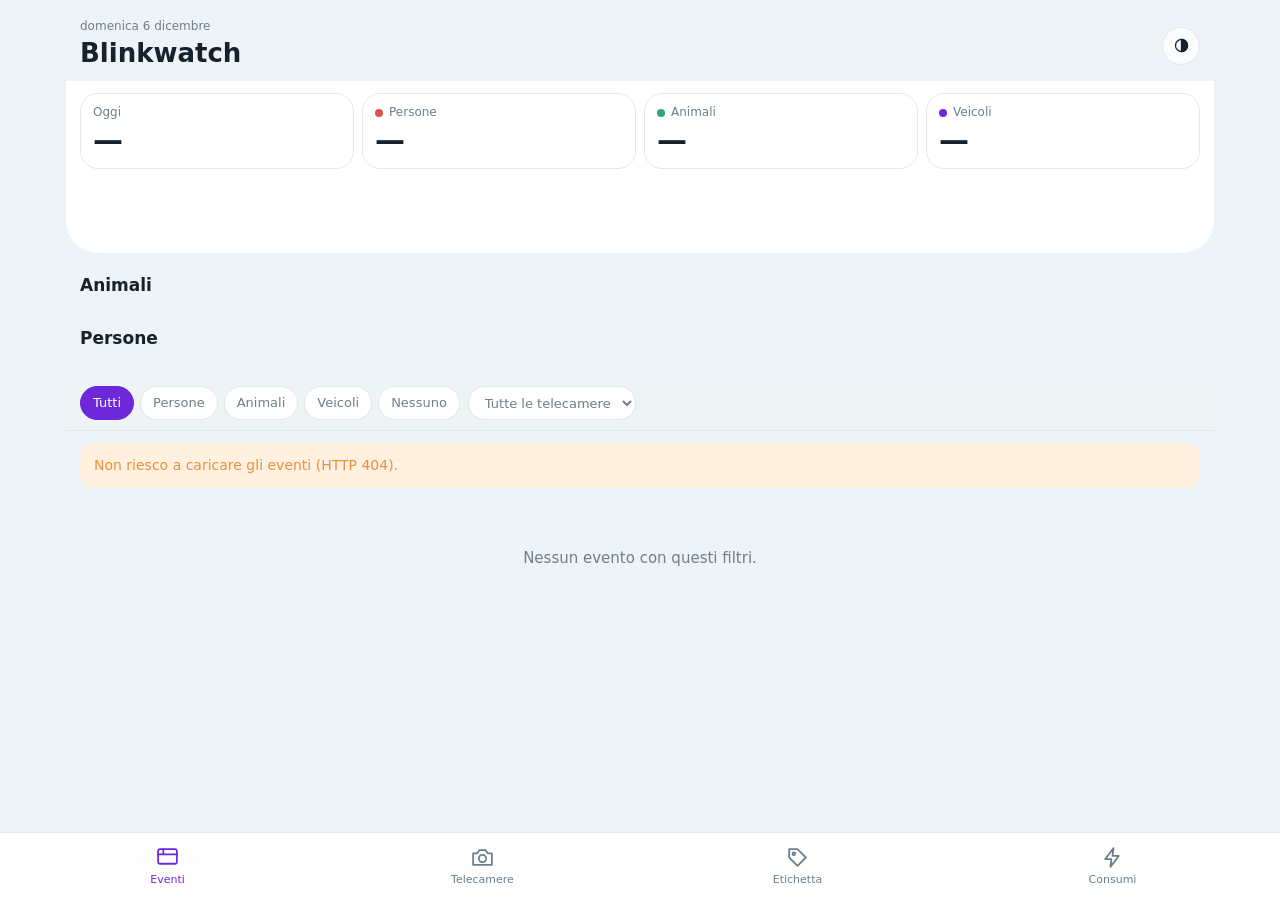
==== commit 682ce358: "wip: stato server 2026-11-09 — baseline pipeline (ipcam control, liquid-glass, pwa, nuovi test)" ====
--- a/blinkwatch/index.html
+++ b/blinkwatch/index.html
@@ -3,30 +3,37 @@
 <head>
 <meta charset="utf-8">
 <meta name="viewport" content="width=device-width, initial-scale=1, viewport-fit=cover">
-<meta name="theme-color" content="#dfeaf3">
+<meta name="theme-color" content="#fafafa" media="(prefers-color-scheme: light)">
+<meta name="theme-color" content="#141415" media="(prefers-color-scheme: dark)">
+<link rel="manifest" href="/manifest.webmanifest">
+<link rel="apple-touch-icon" href="/pwa/icon-192.png">
+<meta name="mobile-web-app-capable" content="yes">
+<meta name="apple-mobile-web-app-capable" content="yes">
+<meta name="apple-mobile-web-app-title" content="Blinkwatch">
+<script>if ("serviceWorker" in navigator) addEventListener("load", () => navigator.serviceWorker.register("/sw.js").catch(() => {}));</script>
 <title>Blinkwatch</title>
 <style>
   :root {
     color-scheme: light;
     --bg: #eef3f7; --surface: #fff; --surface-2: #f5f8fb; --ink: #16222b; --muted: #6d7f8b; --line: #e1e9ef;
-    --accent: #2f6fe4; --accent-soft: #e6eefc; --good: #2fa874; --good-soft: #e3f5ec; --warn: #e8913c; --warn-soft: #fff0e0; --bad: #d9534f; --bad-soft: #fde8e7;
-    --persona: #d9534f; --veicolo: #2f6fe4; --animale: #2fa874;
+    --accent: #6d28d9; --accent-soft: #f1eafe; --good: #2fa874; --good-soft: #e3f5ec; --warn: #e8913c; --warn-soft: #fff0e0; --bad: #d9534f; --bad-soft: #fde8e7;
+    --persona: #d9534f; --veicolo: #6d28d9; --animale: #2fa874;
     --sky-top: #cfe3f5; --sky-bot: #eef3f7; --shadow: 0 10px 30px rgba(30, 60, 90, .08); --radius: 20px;
   }
   @media (prefers-color-scheme: dark) {
     :root:not([data-theme="light"]) {
       color-scheme: dark;
       --bg: #0d1318; --surface: #161e25; --surface-2: #1c262f; --ink: #e8eef2; --muted: #8b9ba6; --line: #26323c;
-      --accent: #5b9bff; --accent-soft: #1b2b45; --good: #43d196; --good-soft: #14302a; --warn: #f3a65a; --warn-soft: #3a2a17; --bad: #ef7773; --bad-soft: #3a1d1d;
-      --persona: #ef7773; --veicolo: #5b9bff; --animale: #43d196;
+      --accent: #c4b5fd; --accent-soft: #302044; --good: #43d196; --good-soft: #14302a; --warn: #f3a65a; --warn-soft: #3a2a17; --bad: #ef7773; --bad-soft: #3a1d1d;
+      --persona: #ef7773; --veicolo: #c4b5fd; --animale: #43d196;
       --sky-top: #0a1626; --sky-bot: #0d1318; --shadow: 0 10px 30px rgba(0, 0, 0, .35);
     }
   }
   :root[data-theme="dark"] {
     color-scheme: dark;
     --bg: #0d1318; --surface: #161e25; --surface-2: #1c262f; --ink: #e8eef2; --muted: #8b9ba6; --line: #26323c;
-    --accent: #5b9bff; --accent-soft: #1b2b45; --good: #43d196; --good-soft: #14302a; --warn: #f3a65a; --warn-soft: #3a2a17; --bad: #ef7773; --bad-soft: #3a1d1d;
-    --persona: #ef7773; --veicolo: #5b9bff; --animale: #43d196;
+    --accent: #c4b5fd; --accent-soft: #302044; --good: #43d196; --good-soft: #14302a; --warn: #f3a65a; --warn-soft: #3a2a17; --bad: #ef7773; --bad-soft: #3a1d1d;
+    --persona: #ef7773; --veicolo: #c4b5fd; --animale: #43d196;
     --sky-top: #0a1626; --sky-bot: #0d1318; --shadow: 0 10px 30px rgba(0, 0, 0, .35);
   }
   * { box-sizing: border-box; }
@@ -42,60 +49,60 @@
 
   .topbar { display: flex; align-items: center; justify-content: space-between; gap: 10px; padding: 18px 0 8px; }
   .eyebrow { font-size: 12px; color: var(--muted); }
-  .topbar h1 { font-size: 26px; font-weight: 700; letter-spacing: -.01em; }
+  .topbar h1 { font-size: 26px; font-weight: 600; letter-spacing: 0; }
   .toolbar { display: flex; align-items: center; gap: 8px; }
   .pill { display: inline-flex; align-items: center; gap: 6px; min-height: 38px; padding: 0 12px; border-radius: 999px; border: 1px solid var(--line);
     background: color-mix(in srgb, var(--surface) 80%, transparent); font-size: 13px; text-decoration: none; color: var(--ink); }
   .pill svg { width: 17px; height: 17px; }
   .icon-btn { width: 38px; padding: 0; justify-content: center; }
 
-  .hero { margin: 0 -14px; padding: 4px 14px 18px; background: linear-gradient(180deg, var(--sky-top), var(--sky-bot)); border-radius: 0 0 32px 32px; }
+  .hero { margin: 0 -14px; padding: 4px 14px 18px; background: var(--surface); border-radius: 0 0 32px 32px; }
   .stats { display: grid; grid-template-columns: repeat(4, minmax(0, 1fr)); gap: 8px; margin-top: 8px; }
   .stat { background: color-mix(in srgb, var(--surface) 88%, transparent); border: 1px solid var(--line); border-radius: 18px; padding: 10px 12px; }
   .stat span { font-size: 12px; color: var(--muted); display: flex; align-items: center; gap: 6px; }
   .stat i { width: 8px; height: 8px; border-radius: 50%; display: inline-block; }
-  .stat b { display: block; font-size: clamp(22px, 6vw, 30px); letter-spacing: -.02em; line-height: 1.15; margin-top: 2px; }
+  .stat b { display: block; font-size: clamp(22px, 6vw, 30px); letter-spacing: 0; line-height: 1.15; margin-top: 2px; }
   .week { display: flex; align-items: end; gap: 6px; height: 54px; margin-top: 12px; }
-  .week div { flex: 1; display: flex; flex-direction: column; justify-content: end; align-items: center; height: 100%; font-size: 10px; color: var(--muted); gap: 3px; }
+  .week div { flex: 1; display: flex; flex-direction: column; justify-content: end; align-items: center; height: 100%; font-size: 10px; color: var(--muted); gap: 4px; }
   .week i { width: 100%; border-radius: 5px 5px 2px 2px; background: color-mix(in srgb, var(--accent) 45%, transparent); min-height: 3px; }
   .week div.today i { background: var(--accent); }
 
-  h2.sec { font-size: 17px; font-weight: 700; margin: 20px 0 8px; }
+  h2.sec { font-size: 17px; font-weight: 600; margin: 20px 0 8px; }
   .seen { display: flex; gap: 10px; overflow-x: auto; padding: 2px 2px 8px; scrollbar-width: none; }
   .seen::-webkit-scrollbar { display: none; }
   .who { flex: none; display: flex; align-items: center; gap: 10px; padding: 8px 14px 8px 8px; border-radius: 999px; border: 1px solid var(--line); background: var(--surface); box-shadow: var(--shadow); text-align: left; }
   .who[aria-pressed="true"] { border-color: var(--accent); background: var(--accent-soft); }
-  .avatar { width: 38px; height: 38px; border-radius: 50%; display: grid; place-items: center; font-weight: 700; color: #fff; flex: none; }
+  .avatar { width: 38px; height: 38px; border-radius: 50%; display: grid; place-items: center; font-weight: 600; color: #fff; flex: none; }
   .who b { display: block; font-size: 14px; line-height: 1.2; } .who small { color: var(--muted); font-size: 12px; white-space: nowrap; }
 
-  .camalert { display: flex; align-items: center; gap: 10px; margin-top: 16px; padding: 11px 14px; border-radius: 16px; background: var(--bad-soft); color: var(--bad); text-decoration: none; font-size: 14px; font-weight: 600; }
+  .camalert { display: flex; align-items: center; gap: 10px; margin-top: 16px; padding: 12px 14px; border-radius: 16px; background: var(--bad-soft); color: var(--bad); text-decoration: none; font-size: 14px; font-weight: 600; }
   .camalert span { color: var(--ink); font-weight: 400; opacity: .8; font-size: 13px; }
   .pets { display: grid; grid-template-columns: repeat(auto-fill, minmax(150px, 1fr)); gap: 10px; }
   .pet { display: block; text-align: left; padding: 12px; border-radius: 20px; border: 1px solid var(--line); background: var(--surface); box-shadow: var(--shadow); }
   .pet[aria-pressed="true"] { border-color: var(--accent); background: var(--accent-soft); }
   .pet.away { opacity: .7; }
   .pet .top { display: flex; align-items: center; gap: 10px; }
-  .pet .pic { width: 54px; height: 54px; border-radius: 50%; background: var(--surface-2); flex: none; display: grid; place-items: center; font-weight: 700; font-size: 20px; color: #fff; position: relative; }
+  .pet .pic { width: 54px; height: 54px; border-radius: 50%; background: var(--surface-2); flex: none; display: grid; place-items: center; font-weight: 600; font-size: 20px; color: #fff; position: relative; }
   .pet .pic img { position: absolute; inset: 0; width: 100%; height: 100%; border-radius: 50%; object-fit: cover; }  /* crops are tall: fill the circle, cropped */
   .pet .pic i { position: absolute; right: -1px; bottom: -1px; width: 14px; height: 14px; border-radius: 50%; border: 2px solid var(--surface); background: var(--muted); }
   .pet .pic i.now { background: var(--good); } .pet .pic i.today { background: var(--warn); }
   .pet b { display: block; font-size: 16px; line-height: 1.2; } .pet small { color: var(--muted); font-size: 12px; display: block; }
   .pet .where { margin-top: 8px; font-size: 12px; color: var(--muted); min-height: 32px; }
   .pet .where b { display: inline; font-size: 12px; color: var(--ink); }
-  .pet .mini { display: flex; align-items: end; gap: 3px; height: 22px; margin-top: 6px; }
+  .pet .mini { display: flex; align-items: end; gap: 4px; height: 22px; margin-top: 6px; }
   .pet .mini i { flex: 1; border-radius: 2px; background: color-mix(in srgb, var(--animale) 50%, transparent); min-height: 2px; }
   .pet .mini i:last-child { background: var(--animale); }
   .filters { position: sticky; top: 0; z-index: 6; margin: 8px -14px 0; padding: 10px 14px; display: flex; flex-wrap: wrap; gap: 8px; align-items: center;
-    background: color-mix(in srgb, var(--bg) 92%, transparent); backdrop-filter: blur(12px); border-bottom: 1px solid var(--line); }
+    background: color-mix(in srgb, var(--bg) 92%, transparent);  border-bottom: 1px solid var(--line); }
   .chips { display: flex; gap: 6px; overflow-x: auto; scrollbar-width: none; }
   .chips::-webkit-scrollbar { display: none; }
-  .chip { flex: none; min-height: 34px; padding: 0 13px; border-radius: 999px; border: 1px solid var(--line); background: var(--surface); font-size: 13px; color: var(--muted); }
+  .chip { flex: none; min-height: 34px; padding: 0 12px; border-radius: 999px; border: 1px solid var(--line); background: var(--surface); font-size: 13px; color: var(--muted); }
   .chip[aria-pressed="true"] { background: var(--accent); border-color: var(--accent); color: #fff; }
   select.chip { padding-right: 8px; max-width: 170px; }
   .total { margin-left: auto; font-size: 12px; color: var(--muted); }
 
   .day { display: flex; align-items: baseline; justify-content: space-between; margin: 22px 2px 10px; }
-  .day h3 { font-size: 16px; font-weight: 700; text-transform: capitalize; } .day span { font-size: 12px; color: var(--muted); }
+  .day h3 { font-size: 16px; font-weight: 600; text-transform: capitalize; } .day span { font-size: 12px; color: var(--muted); }
   .grid { display: grid; grid-template-columns: repeat(auto-fill, minmax(260px, 1fr)); gap: 12px; }
   .card { background: var(--surface); border: 1px solid var(--line); border-radius: var(--radius); overflow: hidden; box-shadow: var(--shadow); padding: 0; text-align: left; display: block; width: 100%; }
   .card:hover { border-color: var(--accent); }
@@ -110,8 +117,8 @@
   .meta { padding: 10px 12px 12px; }
   .meta .row { display: flex; justify-content: space-between; gap: 8px; font-size: 13px; color: var(--muted); }
   .meta .cam { color: var(--ink); font-weight: 600; white-space: nowrap; overflow: hidden; text-overflow: ellipsis; }
-  .badges { display: flex; flex-wrap: wrap; gap: 5px; margin-top: 7px; min-height: 24px; }
-  .badge { font-size: 12px; font-weight: 600; border-radius: 999px; padding: 2px 9px; background: var(--surface-2); color: var(--muted); border: 1px solid var(--line); }
+  .badges { display: flex; flex-wrap: wrap; gap: 4px; margin-top: 8px; min-height: 24px; }
+  .badge { font-size: 12px; font-weight: 600; border-radius: 999px; padding: 2px 8px; background: var(--surface-2); color: var(--muted); border: 1px solid var(--line); }
   .badge.persona { background: var(--bad-soft); color: var(--persona); border-color: transparent; }
   .badge.veicolo { background: var(--accent-soft); color: var(--veicolo); border-color: transparent; }
   .badge.animale { background: var(--good-soft); color: var(--animale); border-color: transparent; }
@@ -120,11 +127,11 @@
   .badge.id-uncertain { background: transparent; border-style: dashed; }
   .badge.error, .badge.downloaded { background: var(--warn-soft); color: var(--warn); border-color: transparent; }
 
-  .skeleton { height: 220px; border-radius: var(--radius); background: linear-gradient(90deg, var(--surface) 25%, var(--surface-2) 50%, var(--surface) 75%); background-size: 200% 100%; animation: sh 1.4s infinite; border: 1px solid var(--line); }
+  .skeleton { height: 220px; border-radius: var(--radius); background: var(--surface-2); border: 1px solid var(--line); }
   @keyframes sh { to { background-position: -200% 0; } }
   .empty { text-align: center; color: var(--muted); padding: 48px 16px; }
   .more { display: block; margin: 22px auto 0; min-height: 42px; padding: 0 22px; }
-  .newpill { position: fixed; left: 50%; transform: translateX(-50%); top: 14px; z-index: 20; background: var(--accent); color: #fff; border: 0; border-radius: 999px; padding: 9px 18px; font-weight: 600; box-shadow: var(--shadow); }
+  .newpill { position: fixed; left: 50%; transform: translateX(-50%); top: 14px; z-index: 20; background: var(--accent); color: #fff; border: 0; border-radius: 999px; padding: 8px 18px; font-weight: 600; box-shadow: var(--shadow); }
   .err { margin: 12px 0; padding: 12px 14px; border-radius: 14px; background: var(--warn-soft); color: var(--warn); font-size: 14px; }
 
   /* viewer */
@@ -140,14 +147,15 @@
   .vnav .chip { min-height: 40px; padding: 0 18px; }
 
   .bottom-nav { position: fixed; left: 0; right: 0; bottom: 0; z-index: 10; display: flex; justify-content: space-around; padding: 8px 10px calc(8px + env(safe-area-inset-bottom));
-    background: color-mix(in srgb, var(--surface) 92%, transparent); backdrop-filter: blur(14px); border-top: 1px solid var(--line); }
+    background: color-mix(in srgb, var(--surface) 92%, transparent);  border-top: 1px solid var(--line); }
   .nav { flex: 1; max-width: 130px; display: flex; flex-direction: column; align-items: center; gap: 2px; color: var(--muted); font-size: 11px; padding: 4px; text-decoration: none; }
   .nav svg { width: 25px; height: 25px; } .nav.active { color: var(--accent); }
-  @media (max-width: 560px) { .stats { gap: 6px; } .stat { padding: 9px 10px; } .grid { grid-template-columns: 1fr; } .viewer { padding: 0; align-items: flex-end; } .vbox { border-radius: 24px 24px 0 0; } }
+  @media (max-width: 560px) { .stats { gap: 6px; } .stat { padding: 8px 10px; } .grid { grid-template-columns: 1fr; } .viewer { padding: 0; align-items: flex-end; } .vbox { border-radius: 24px 24px 0 0; } }
   @media (prefers-reduced-motion: reduce) { .skeleton { animation: none; } html { scroll-behavior: auto; } }
 </style>
+<link rel="stylesheet" href="/assets/liquid-glass.css?v=20261104-violet-2">
 </head>
-<body>
+<body class="page-index">
 <div class="shell">
   <header class="topbar">
     <div><p class="eyebrow" id="today-label">Telecamere di casa</p><h1>Blinkwatch</h1></div>
@@ -224,7 +232,7 @@
   if (t === 'auto') root.removeAttribute('data-theme'); else root.setAttribute('data-theme', t);
   $('theme-icon').innerHTML = THEME_ICON[t];
   const dark = t === 'dark' || (t === 'auto' && matchMedia('(prefers-color-scheme: dark)').matches);
-  document.querySelector('meta[name=theme-color]').content = dark ? '#0a1626' : '#cfe3f5';
+  document.querySelector('meta[name=theme-color]').content = dark ? '#141415' : '#fafafa';
 }
 $('theme').onclick = () => { const n = THEMES[(THEMES.indexOf(store.get('theme', 'auto')) + 1) % 3]; store.set('theme', n); applyTheme(n); };
 applyTheme(store.get('theme', 'auto'));
@@ -293,7 +301,7 @@
 }
 function setWho(name) {
   S.who = name;
-  $('who-chip').hidden = !name; $('who-chip').textContent = name ? `${name} ✕` : '';
+  $('who-chip').hidden = !name; $('who-chip').innerHTML = name ? `${esc(name)}<svg class="ic" viewBox="0 0 24 24" aria-hidden="true"><path d="M18 6 6 18"/><path d="m6 6 12 12"/></svg>` : '';
   document.querySelectorAll('.who, .pet').forEach(b => b.setAttribute('aria-pressed', b.dataset.who === name));
   reset();
 }
@@ -315,8 +323,8 @@
     : `<span class="badge ${e.status === 'classified' ? '' : e.status}">${e.status === 'classified' ? 'nessuno' : esc(e.status)}</span>`;
   const who = (e.identities || []).map(i => {
     const pct = i.state === 'known' ? ` ${Math.round(i.conf * 100)}%` : '';
-    const icon = i.kind === 'animale' ? '🐾' : '👤';
-    return `<span class="badge id-${esc(i.state)}">${icon} ${esc(i.state === 'uncertain' ? i.name + ' ?' : i.name)}${pct}</span>`;
+    const icon = i.kind === 'animale' ? '<svg class="ic bi" viewBox="0 0 24 24" aria-hidden="true"><circle cx="11" cy="4" r="2"/><circle cx="18" cy="8" r="2"/><circle cx="20" cy="16" r="2"/><path d="M9 10a5 5 0 0 1 5 5v3.5a3.5 3.5 0 0 1-6.84 1.045Q6.52 17.48 4.46 16.84A3.5 3.5 0 0 1 5.5 10Z"/></svg>' : '<svg class="ic bi" viewBox="0 0 24 24" aria-hidden="true"><circle cx="12" cy="8" r="4"/><path d="M4 21a8 8 0 0 1 16 0"/></svg>';
+    return `<span class="badge id-${esc(i.state)}">${icon}${esc(i.state === 'uncertain' ? i.name + ' ?' : i.name)}${pct}</span>`;
   }).join('');
   return cats + who;
 }
@@ -417,7 +425,7 @@
 });
 
 $('today-label').textContent = new Date().toLocaleDateString('it-IT', { weekday: 'long', day: 'numeric', month: 'long' });
-if (S.who) { $('who-chip').hidden = false; $('who-chip').textContent = `${S.who} ✕`; }
+if (S.who) { $('who-chip').hidden = false; $('who-chip').innerHTML = `${esc(S.who)}<svg class="ic" viewBox="0 0 24 24" aria-hidden="true"><path d="M18 6 6 18"/><path d="m6 6 12 12"/></svg>`; }
 reset(); loadSummary(); loadPets(); loadCameraAlert();
 setInterval(poll, 30000);
 setInterval(() => { loadPets(); loadCameraAlert(); }, 120000);
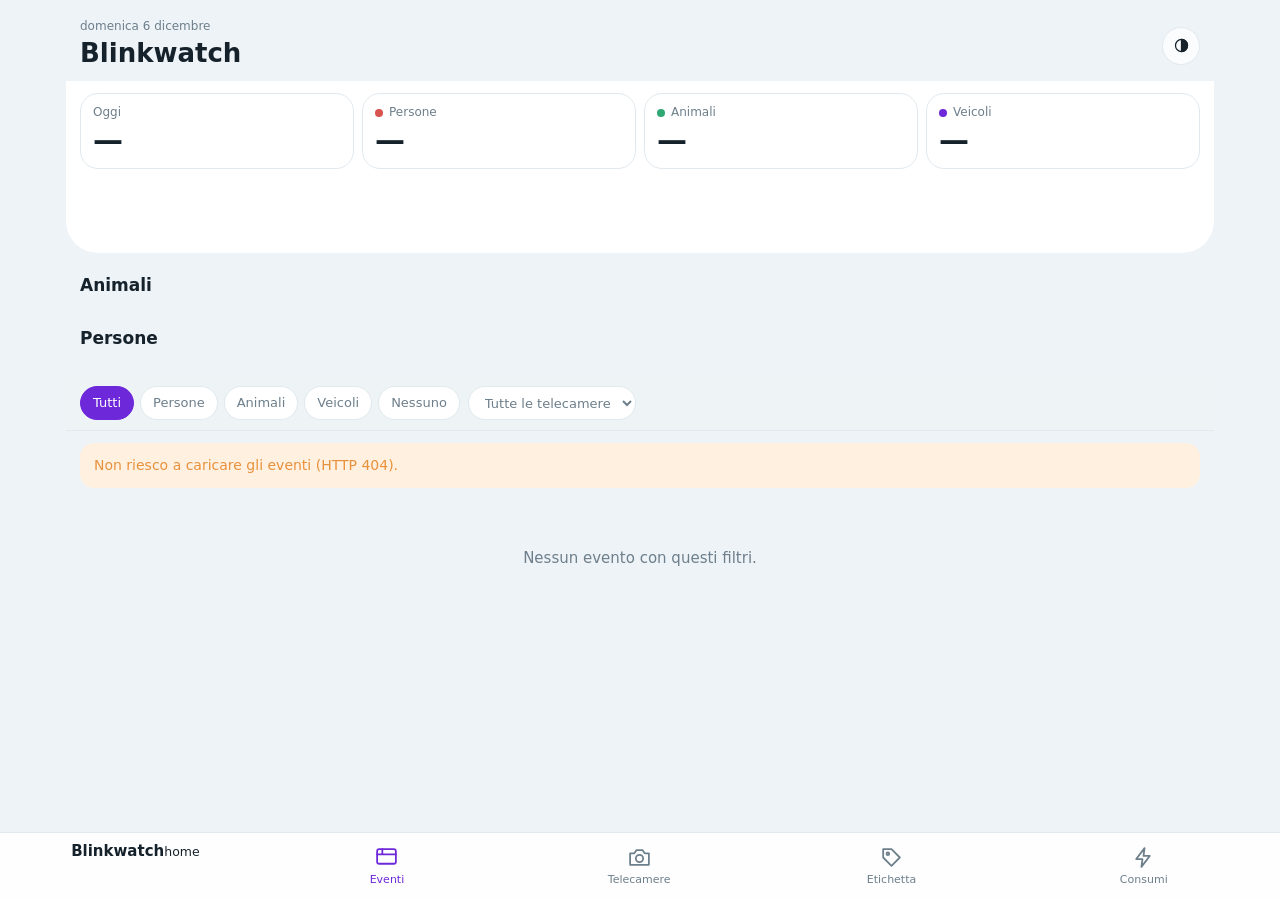
==== commit 9943669d: "ui: layout desktop — dock laterale con brand, canvas 1280px, nav orizzontale (>=1024px)" ====
--- a/blinkwatch/index.html
+++ b/blinkwatch/index.html
@@ -153,7 +153,7 @@
   @media (max-width: 560px) { .stats { gap: 6px; } .stat { padding: 8px 10px; } .grid { grid-template-columns: 1fr; } .viewer { padding: 0; align-items: flex-end; } .vbox { border-radius: 24px 24px 0 0; } }
   @media (prefers-reduced-motion: reduce) { .skeleton { animation: none; } html { scroll-behavior: auto; } }
 </style>
-<link rel="stylesheet" href="/assets/liquid-glass.css?v=20261104-violet-2">
+<link rel="stylesheet" href="/assets/liquid-glass.css?v=20261109-desktop-1">
 </head>
 <body class="page-index">
 <div class="shell">
@@ -197,6 +197,7 @@
 </div>
 
 <nav class="bottom-nav" aria-label="Navigazione principale">
+  <div class="dock-brand"><span class="dot"></span><b>Blinkwatch</b><small>home</small></div>
   <a class="nav active" href="/" aria-current="page"><svg viewBox="0 0 24 24" fill="none" stroke="currentColor" stroke-width="1.7" stroke-linecap="round" stroke-linejoin="round"><rect x="3" y="4" width="18" height="14" rx="2"/><path d="M3 9h18M8 4v5"/></svg><span>Eventi</span></a>
   <a class="nav" href="/cameras"><svg viewBox="0 0 24 24" fill="none" stroke="currentColor" stroke-width="1.7" stroke-linecap="round" stroke-linejoin="round"><path d="M3 8h4l2-3h6l2 3h4v11H3z"/><circle cx="12" cy="13" r="3.5"/></svg><span>Telecamere</span></a>
   <a class="nav" href="/label"><svg viewBox="0 0 24 24" fill="none" stroke="currentColor" stroke-width="1.7" stroke-linecap="round" stroke-linejoin="round"><path d="M20 12 12 20 4 12V4h8z"/><circle cx="8.5" cy="8.5" r="1.3"/></svg><span>Etichetta</span></a>
